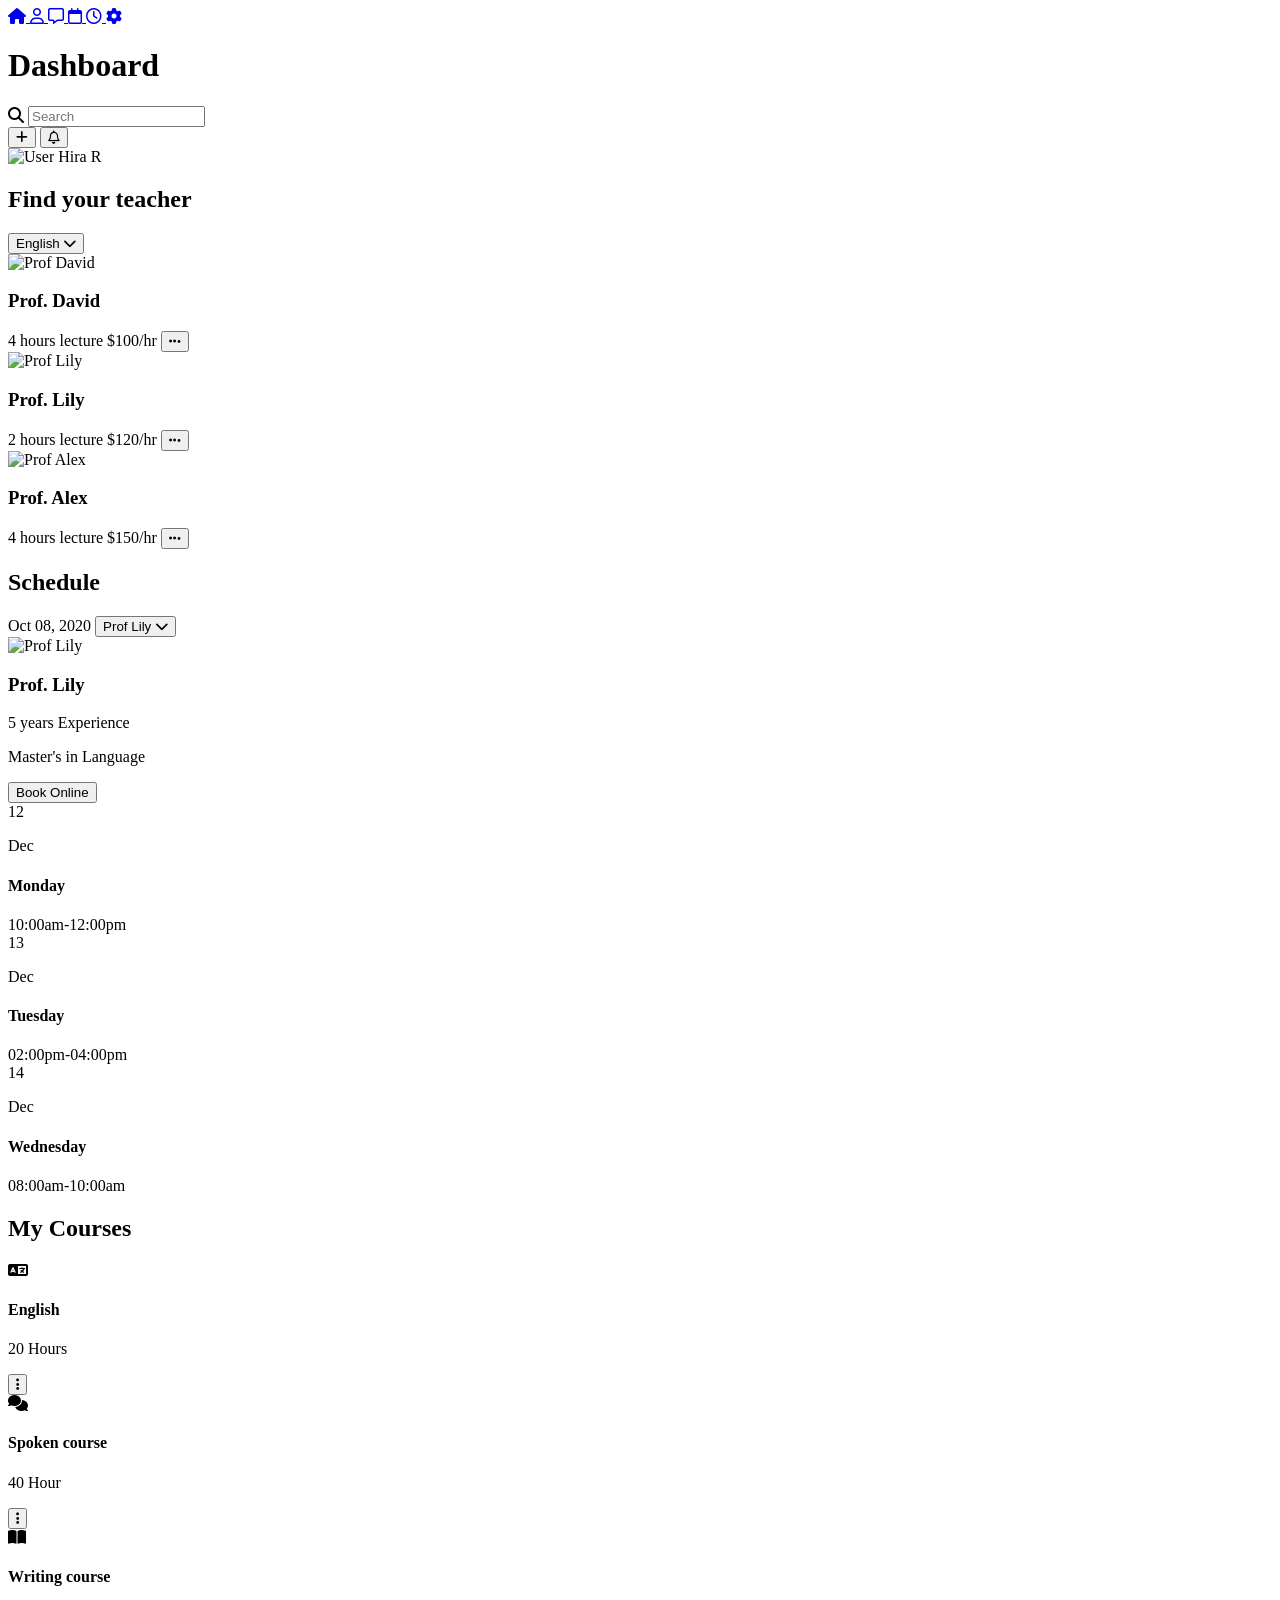
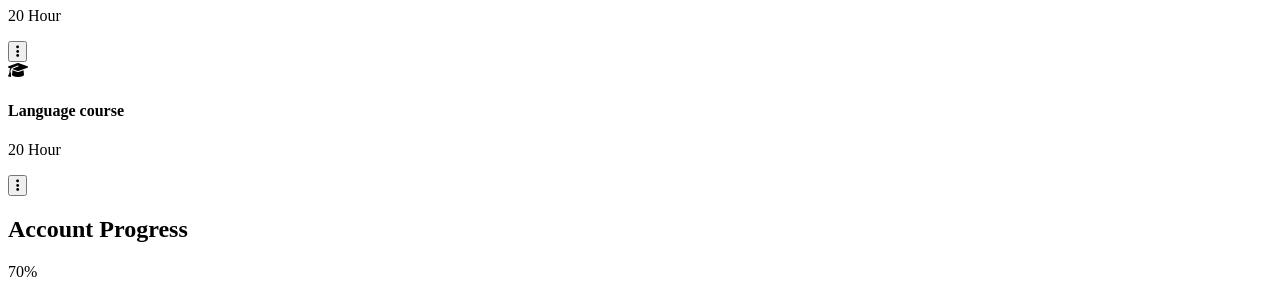
==== w1.html @ fefd1c25 "Add files via upload" ====
<!DOCTYPE html>
<html lang="en">
<head>
    <meta charset="UTF-8" />
    <meta name="viewport" content="width=device-width, initial-scale=1.0" />
    <title>Language Learning Dashboard</title>

    <!-- Font Awesome -->
    <link rel="stylesheet" href="https://cdnjs.cloudflare.com/ajax/libs/font-awesome/6.5.1/css/all.min.css">

    <!-- CSS File -->
    <link rel="stylesheet" href="style.css">
</head>
<body>

    <div class="app-wrapper">

        <!-- Sidebar -->
        <aside class="sidebar">
            <div class="sidebar-logo">
                <span></span>
            </div>

            <nav class="sidebar-nav">
                <a href="#" class="nav-item active">
                    <i class="fa-solid fa-house"></i>
                </a>

                <a href="#" class="nav-item">
                    <i class="fa-regular fa-user"></i>
                </a>

                <a href="#" class="nav-item">
                    <i class="fa-regular fa-message"></i>
                </a>

                <a href="#" class="nav-item">
                    <i class="fa-regular fa-calendar"></i>
                </a>

                <a href="#" class="nav-item">
                    <i class="fa-regular fa-clock"></i>
                </a>

                <a href="#" class="nav-item">
                    <i class="fa-solid fa-gear"></i>
                </a>
            </nav>
        </aside>

        <!-- Main Container -->
        <main class="dashboard-container">

            <!-- Header -->
            <header class="topbar">

                <h1 class="dashboard-title">Dashboard</h1>

                <div class="search-box">
                    <i class="fa-solid fa-magnifying-glass"></i>
                    <input type="text" placeholder="Search">
                </div>

                <div class="header-actions">

                    <button class="icon-btn add-btn">
                        <i class="fa-solid fa-plus"></i>
                    </button>

                    <button class="icon-btn notification-btn">
                        <i class="fa-regular fa-bell"></i>
                        <span class="notification-dot"></span>
                    </button>

                    <div class="user-profile">
                        <img src="https://via.placeholder.com/50x50" alt="User">
                        <span>Hira R</span>
                    </div>

                </div>

            </header>

            <div class="content-grid">

                <!-- Main Content -->
                <section class="main-content">

                    <!-- Teachers Section -->
                    <section class="teachers-section">

                        <div class="section-header">
                            <h2>Find your teacher</h2>

                            <button class="language-select">
                                English
                                <i class="fa-solid fa-chevron-down"></i>
                            </button>
                        </div>

                        <div class="teacher-list">

                            <article class="teacher-row">
                                <div class="teacher-info">
                                    <img src="https://via.placeholder.com/60" alt="Prof David">
                                    <h3>Prof. David</h3>
                                </div>

                                <span>4 hours lecture</span>
                                <span>$100/hr</span>

                                <button class="more-btn">
                                    <i class="fa-solid fa-ellipsis"></i>
                                </button>
                            </article>

                            <article class="teacher-row active">
                                <div class="teacher-info">
                                    <img src="https://via.placeholder.com/60" alt="Prof Lily">
                                    <h3>Prof. Lily</h3>
                                </div>

                                <span>2 hours lecture</span>
                                <span>$120/hr</span>

                                <button class="more-btn">
                                    <i class="fa-solid fa-ellipsis"></i>
                                </button>
                            </article>

                            <article class="teacher-row">
                                <div class="teacher-info">
                                    <img src="https://via.placeholder.com/60" alt="Prof Alex">
                                    <h3>Prof. Alex</h3>
                                </div>

                                <span>4 hours lecture</span>
                                <span>$150/hr</span>

                                <button class="more-btn">
                                    <i class="fa-solid fa-ellipsis"></i>
                                </button>
                            </article>

                        </div>

                    </section>

                    <!-- Schedule -->
                    <section class="schedule-section">

                        <div class="schedule-header">
                            <h2>Schedule</h2>

                            <div class="schedule-filter">
                                <span>Oct 08, 2020</span>

                                <button class="teacher-dropdown">
                                    Prof Lily
                                    <i class="fa-solid fa-chevron-down"></i>
                                </button>
                            </div>
                        </div>

                        <div class="schedule-grid">

                            <!-- Teacher Card -->
                            <div class="teacher-card">

                                <img src="https://via.placeholder.com/120" alt="Prof Lily">

                                <h3>Prof. Lily</h3>

                                <p>5 years Experience</p>
                                <p>Master's in Language</p>

                                <button class="book-btn">
                                    Book Online
                                </button>

                            </div>

                            <!-- Schedule Items -->
                            <div class="schedule-list">

                                <div class="schedule-item">
                                    <div class="date-card">
                                        <span class="date-number">12</span>

                                        <div>
                                            <p>Dec</p>
                                            <h4>Monday</h4>
                                        </div>
                                    </div>

                                    <span class="time">10:00am-12:00pm</span>
                                </div>

                                <div class="schedule-item selected">
                                    <div class="date-card">
                                        <span class="date-number">13</span>

                                        <div>
                                            <p>Dec</p>
                                            <h4>Tuesday</h4>
                                        </div>
                                    </div>

                                    <span class="time">02:00pm-04:00pm</span>
                                </div>

                                <div class="schedule-item">
                                    <div class="date-card">
                                        <span class="date-number">14</span>

                                        <div>
                                            <p>Dec</p>
                                            <h4>Wednesday</h4>
                                        </div>
                                    </div>

                                    <span class="time">08:00am-10:00am</span>
                                </div>

                            </div>

                        </div>

                    </section>

                </section>

                <!-- Right Sidebar -->
                <aside class="right-panel">

                    <!-- Courses -->
                    <section class="courses-card">

                        <h2>My Courses</h2>

                        <div class="course-item">
                            <div class="course-icon">
                                <i class="fa-solid fa-language"></i>
                            </div>

                            <div>
                                <h4>English</h4>
                                <p>20 Hours</p>
                            </div>

                            <button class="more-btn">
                                <i class="fa-solid fa-ellipsis-vertical"></i>
                            </button>
                        </div>

                        <div class="course-item">
                            <div class="course-icon">
                                <i class="fa-solid fa-comments"></i>
                            </div>

                            <div>
                                <h4>Spoken course</h4>
                                <p>40 Hour</p>
                            </div>

                            <button class="more-btn">
                                <i class="fa-solid fa-ellipsis-vertical"></i>
                            </button>
                        </div>

                        <div class="course-item">
                            <div class="course-icon">
                                <i class="fa-solid fa-book-open"></i>
                            </div>

                            <div>
                                <h4>Writing course</h4>
                                <p>20 Hour</p>
                            </div>

                            <button class="more-btn">
                                <i class="fa-solid fa-ellipsis-vertical"></i>
                            </button>
                        </div>

                        <div class="course-item">
                            <div class="course-icon">
                                <i class="fa-solid fa-graduation-cap"></i>
                            </div>

                            <div>
                                <h4>Language course</h4>
                                <p>20 Hour</p>
                            </div>

                            <button class="more-btn">
                                <i class="fa-solid fa-ellipsis-vertical"></i>
                            </button>
                        </div>

                    </section>

                    <!-- Progress -->
                    <section class="progress-card">

                        <h2>Account Progress</h2>

                        <div class="progress-circle">
                            <div class="progress-value">70%</div>
                        </div>

                        <div class="progress-bar">
                            <div class="progress-fill"></div>
                        </div>

                    </section>

                </aside>

            </div>

        </main>

    </div>

    <script src="script.js"></script>

</body>
</html>
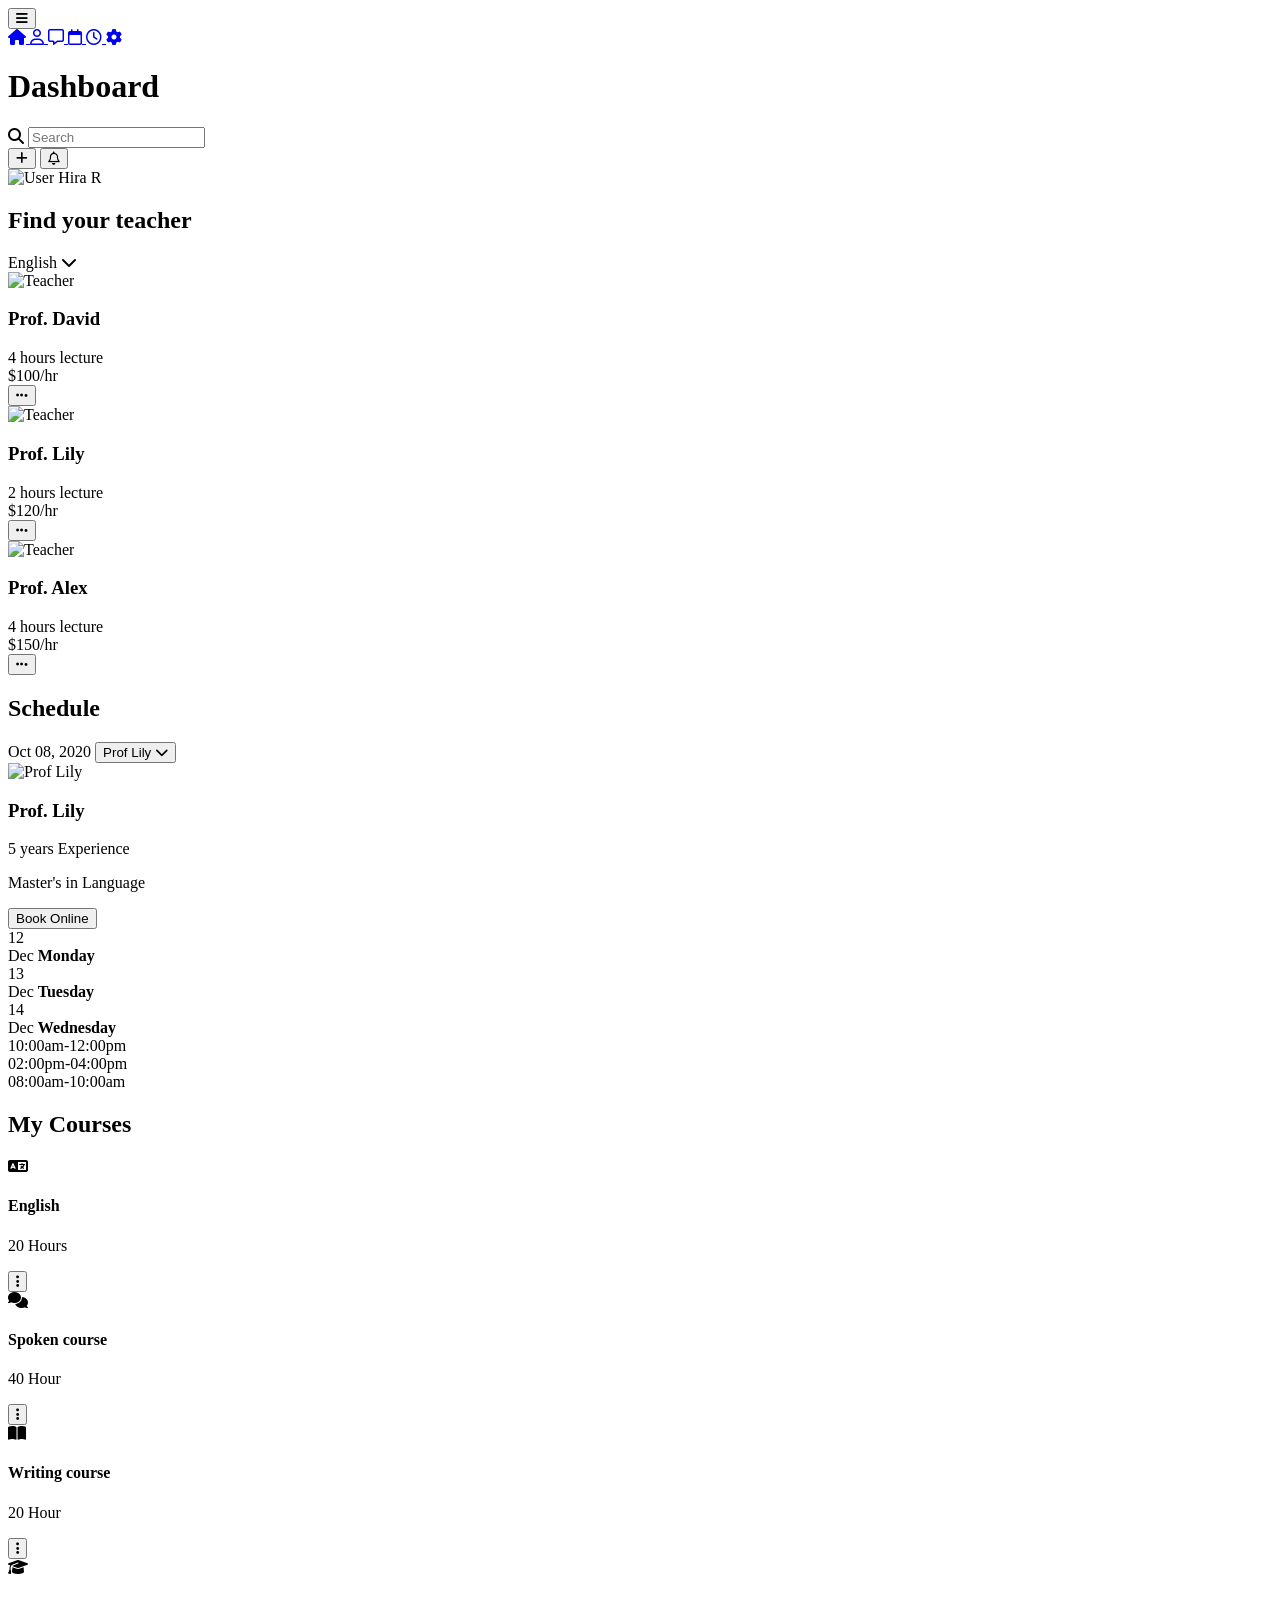
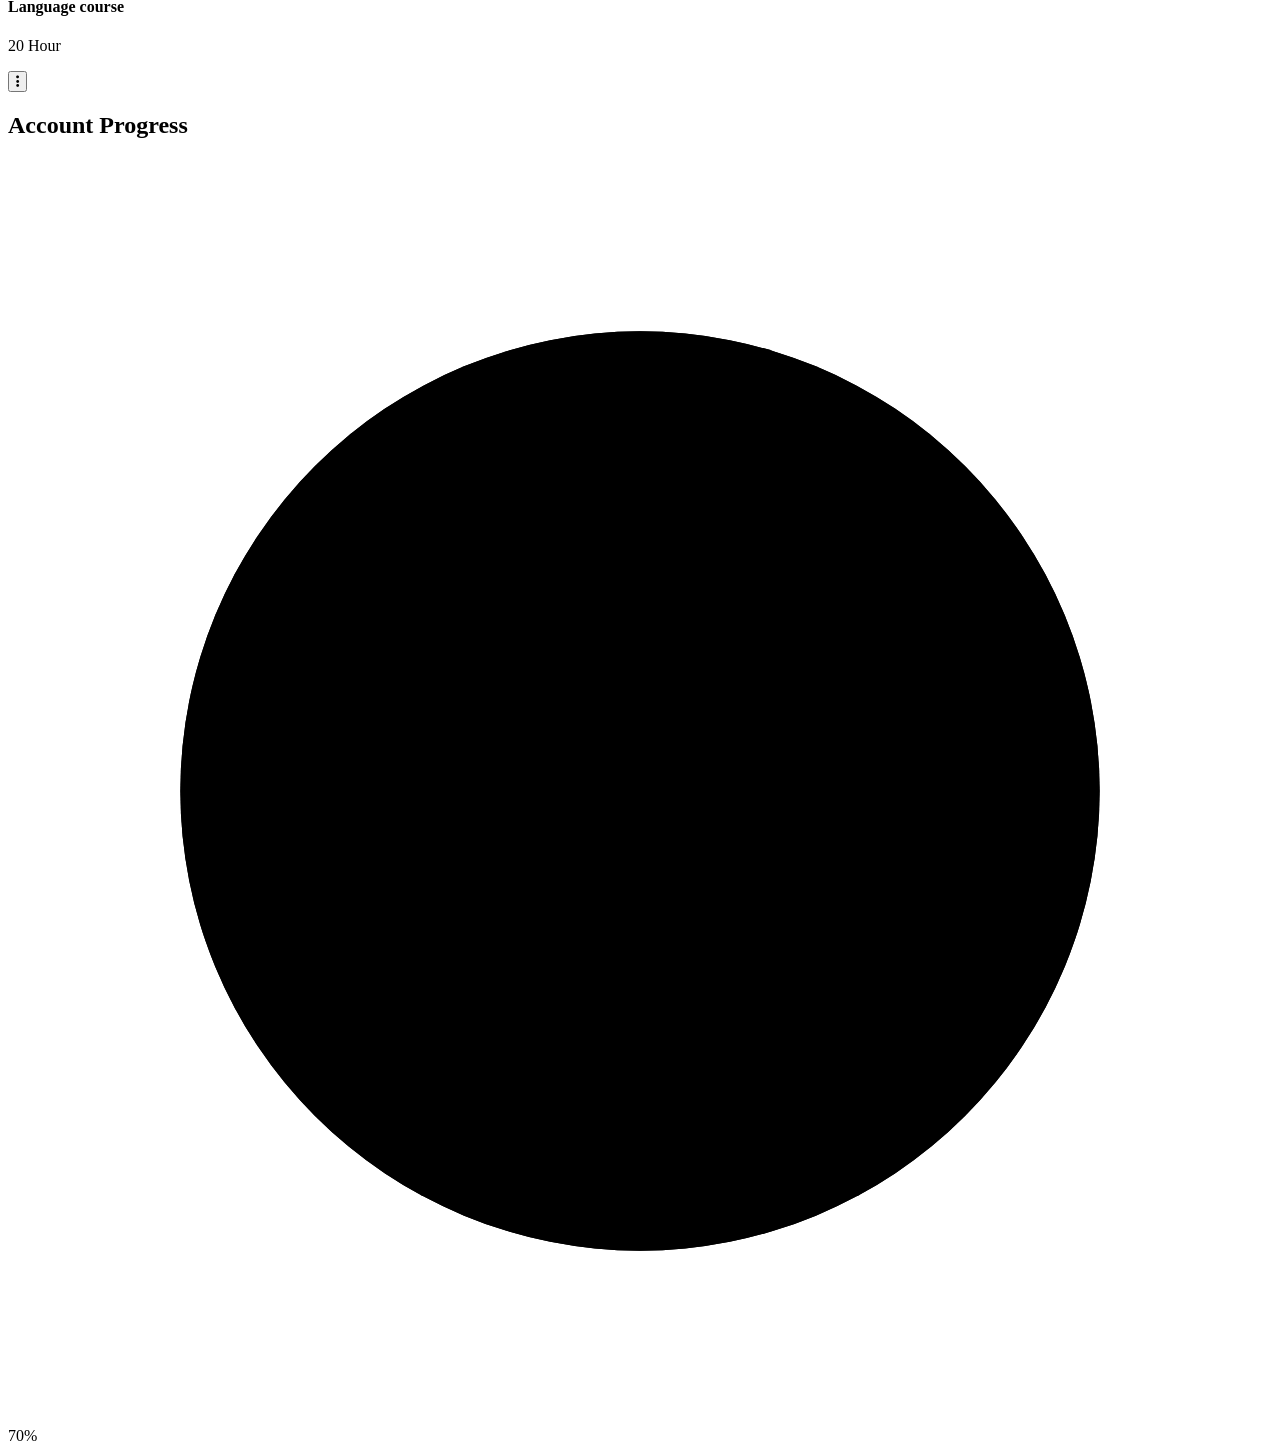
==== commit ec002010: "Update w1.html" ====
--- a/w1.html
+++ b/w1.html
@@ -3,22 +3,24 @@
 <head>
     <meta charset="UTF-8" />
     <meta name="viewport" content="width=device-width, initial-scale=1.0" />
-    <title>Language Learning Dashboard</title>
+    <title>Education Dashboard</title>
 
     <!-- Font Awesome -->
-    <link rel="stylesheet" href="https://cdnjs.cloudflare.com/ajax/libs/font-awesome/6.5.1/css/all.min.css">
+    <link rel="stylesheet" href="https://cdnjs.cloudflare.com/ajax/libs/font-awesome/6.5.2/css/all.min.css" />
 
     <!-- CSS File -->
-    <link rel="stylesheet" href="style.css">
+    <link rel="stylesheet" href="css/style.css" />
 </head>
 <body>
 
-    <div class="app-wrapper">
+    <div class="dashboard-wrapper">
 
         <!-- Sidebar -->
         <aside class="sidebar">
-            <div class="sidebar-logo">
-                <span></span>
+            <div class="sidebar-top">
+                <button class="menu-btn">
+                    <i class="fa-solid fa-bars"></i>
+                </button>
             </div>
 
             <nav class="sidebar-nav">
@@ -48,32 +50,38 @@
             </nav>
         </aside>
 
-        <!-- Main Container -->
-        <main class="dashboard-container">
+        <!-- Main Content -->
+        <main class="dashboard-content">
 
             <!-- Header -->
-            <header class="topbar">
-
-                <h1 class="dashboard-title">Dashboard</h1>
+            <header class="dashboard-header">
+
+                <h1 class="logo-title">Dashboard</h1>
 
                 <div class="search-box">
                     <i class="fa-solid fa-magnifying-glass"></i>
-                    <input type="text" placeholder="Search">
+                    <input
+                        type="text"
+                        placeholder="Search"
+                    />
                 </div>
 
                 <div class="header-actions">
 
-                    <button class="icon-btn add-btn">
+                    <button class="icon-circle add-btn">
                         <i class="fa-solid fa-plus"></i>
                     </button>
 
-                    <button class="icon-btn notification-btn">
+                    <button class="notification-btn">
                         <i class="fa-regular fa-bell"></i>
                         <span class="notification-dot"></span>
                     </button>
 
                     <div class="user-profile">
-                        <img src="https://via.placeholder.com/50x50" alt="User">
+                        <img
+                            src="https://via.placeholder.com/60"
+                            alt="User"
+                        />
                         <span>Hira R</span>
                     </div>
 
@@ -81,65 +89,87 @@
 
             </header>
 
+            <!-- Main Layout -->
             <div class="content-grid">
 
-                <!-- Main Content -->
-                <section class="main-content">
-
-                    <!-- Teachers Section -->
+                <!-- Left Side -->
+                <section class="left-content">
+
+                    <!-- Teachers -->
                     <section class="teachers-section">
 
                         <div class="section-header">
                             <h2>Find your teacher</h2>
 
-                            <button class="language-select">
-                                English
+                            <div class="language-select">
+                                <span>English</span>
                                 <i class="fa-solid fa-chevron-down"></i>
-                            </button>
+                            </div>
                         </div>
 
                         <div class="teacher-list">
 
-                            <article class="teacher-row">
+                            <article class="teacher-card">
+
                                 <div class="teacher-info">
-                                    <img src="https://via.placeholder.com/60" alt="Prof David">
+                                    <img src="https://via.placeholder.com/80" alt="Teacher">
                                     <h3>Prof. David</h3>
                                 </div>
 
-                                <span>4 hours lecture</span>
-                                <span>$100/hr</span>
+                                <div class="teacher-hours">
+                                    4 hours lecture
+                                </div>
+
+                                <div class="teacher-price">
+                                    $100/hr
+                                </div>
 
                                 <button class="more-btn">
                                     <i class="fa-solid fa-ellipsis"></i>
                                 </button>
-                            </article>
-
-                            <article class="teacher-row active">
+
+                            </article>
+
+                            <article class="teacher-card featured">
+
                                 <div class="teacher-info">
-                                    <img src="https://via.placeholder.com/60" alt="Prof Lily">
+                                    <img src="https://via.placeholder.com/80" alt="Teacher">
                                     <h3>Prof. Lily</h3>
                                 </div>
 
-                                <span>2 hours lecture</span>
-                                <span>$120/hr</span>
+                                <div class="teacher-hours">
+                                    2 hours lecture
+                                </div>
+
+                                <div class="teacher-price">
+                                    $120/hr
+                                </div>
 
                                 <button class="more-btn">
                                     <i class="fa-solid fa-ellipsis"></i>
                                 </button>
-                            </article>
-
-                            <article class="teacher-row">
+
+                            </article>
+
+                            <article class="teacher-card">
+
                                 <div class="teacher-info">
-                                    <img src="https://via.placeholder.com/60" alt="Prof Alex">
+                                    <img src="https://via.placeholder.com/80" alt="Teacher">
                                     <h3>Prof. Alex</h3>
                                 </div>
 
-                                <span>4 hours lecture</span>
-                                <span>$150/hr</span>
+                                <div class="teacher-hours">
+                                    4 hours lecture
+                                </div>
+
+                                <div class="teacher-price">
+                                    $150/hr
+                                </div>
 
                                 <button class="more-btn">
                                     <i class="fa-solid fa-ellipsis"></i>
                                 </button>
+
                             </article>
 
                         </div>
@@ -152,26 +182,35 @@
                         <div class="schedule-header">
                             <h2>Schedule</h2>
 
-                            <div class="schedule-filter">
-                                <span>Oct 08, 2020</span>
-
-                                <button class="teacher-dropdown">
+                            <div class="schedule-controls">
+
+                                <span class="schedule-date">
+                                    Oct 08, 2020
+                                </span>
+
+                                <button class="teacher-filter">
                                     Prof Lily
                                     <i class="fa-solid fa-chevron-down"></i>
                                 </button>
-                            </div>
-                        </div>
-
-                        <div class="schedule-grid">
-
-                            <!-- Teacher Card -->
-                            <div class="teacher-card">
-
-                                <img src="https://via.placeholder.com/120" alt="Prof Lily">
+
+                            </div>
+
+                        </div>
+
+                        <div class="schedule-layout">
+
+                            <!-- Teacher Profile -->
+                            <div class="schedule-profile">
+
+                                <img
+                                    src="https://via.placeholder.com/120"
+                                    alt="Prof Lily"
+                                >
 
                                 <h3>Prof. Lily</h3>
 
                                 <p>5 years Experience</p>
+
                                 <p>Master's in Language</p>
 
                                 <button class="book-btn">
@@ -180,46 +219,51 @@
 
                             </div>
 
-                            <!-- Schedule Items -->
-                            <div class="schedule-list">
-
-                                <div class="schedule-item">
-                                    <div class="date-card">
-                                        <span class="date-number">12</span>
-
-                                        <div>
-                                            <p>Dec</p>
-                                            <h4>Monday</h4>
-                                        </div>
+                            <!-- Schedule Days -->
+                            <div class="schedule-days">
+
+                                <div class="schedule-day">
+                                    <div class="day-number">12</div>
+
+                                    <div class="day-info">
+                                        <span>Dec</span>
+                                        <strong>Monday</strong>
                                     </div>
-
-                                    <span class="time">10:00am-12:00pm</span>
-                                </div>
-
-                                <div class="schedule-item selected">
-                                    <div class="date-card">
-                                        <span class="date-number">13</span>
-
-                                        <div>
-                                            <p>Dec</p>
-                                            <h4>Tuesday</h4>
-                                        </div>
+                                </div>
+
+                                <div class="schedule-day active">
+                                    <div class="day-number">13</div>
+
+                                    <div class="day-info">
+                                        <span>Dec</span>
+                                        <strong>Tuesday</strong>
                                     </div>
-
-                                    <span class="time">02:00pm-04:00pm</span>
-                                </div>
-
-                                <div class="schedule-item">
-                                    <div class="date-card">
-                                        <span class="date-number">14</span>
-
-                                        <div>
-                                            <p>Dec</p>
-                                            <h4>Wednesday</h4>
-                                        </div>
+                                </div>
+
+                                <div class="schedule-day">
+                                    <div class="day-number">14</div>
+
+                                    <div class="day-info">
+                                        <span>Dec</span>
+                                        <strong>Wednesday</strong>
                                     </div>
-
-                                    <span class="time">08:00am-10:00am</span>
+                                </div>
+
+                            </div>
+
+                            <!-- Time Slots -->
+                            <div class="schedule-times">
+
+                                <div class="time-slot">
+                                    10:00am-12:00pm
+                                </div>
+
+                                <div class="time-slot">
+                                    02:00pm-04:00pm
+                                </div>
+
+                                <div class="time-slot">
+                                    08:00am-10:00am
                                 </div>
 
                             </div>
@@ -234,79 +278,103 @@
                 <aside class="right-panel">
 
                     <!-- Courses -->
-                    <section class="courses-card">
+                    <section class="courses-section">
 
                         <h2>My Courses</h2>
 
-                        <div class="course-item">
-                            <div class="course-icon">
-                                <i class="fa-solid fa-language"></i>
-                            </div>
-
-                            <div>
-                                <h4>English</h4>
-                                <p>20 Hours</p>
-                            </div>
-
-                            <button class="more-btn">
-                                <i class="fa-solid fa-ellipsis-vertical"></i>
-                            </button>
-                        </div>
-
-                        <div class="course-item">
-                            <div class="course-icon">
-                                <i class="fa-solid fa-comments"></i>
-                            </div>
-
-                            <div>
-                                <h4>Spoken course</h4>
-                                <p>40 Hour</p>
-                            </div>
-
-                            <button class="more-btn">
-                                <i class="fa-solid fa-ellipsis-vertical"></i>
-                            </button>
-                        </div>
-
-                        <div class="course-item">
-                            <div class="course-icon">
-                                <i class="fa-solid fa-book-open"></i>
-                            </div>
-
-                            <div>
-                                <h4>Writing course</h4>
-                                <p>20 Hour</p>
-                            </div>
-
-                            <button class="more-btn">
-                                <i class="fa-solid fa-ellipsis-vertical"></i>
-                            </button>
-                        </div>
-
-                        <div class="course-item">
-                            <div class="course-icon">
-                                <i class="fa-solid fa-graduation-cap"></i>
-                            </div>
-
-                            <div>
-                                <h4>Language course</h4>
-                                <p>20 Hour</p>
-                            </div>
-
-                            <button class="more-btn">
-                                <i class="fa-solid fa-ellipsis-vertical"></i>
-                            </button>
+                        <div class="course-list">
+
+                            <article class="course-item">
+                                <div class="course-icon">
+                                    <i class="fa-solid fa-language"></i>
+                                </div>
+
+                                <div class="course-content">
+                                    <h4>English</h4>
+                                    <p>20 Hours</p>
+                                </div>
+
+                                <button class="more-btn">
+                                    <i class="fa-solid fa-ellipsis-vertical"></i>
+                                </button>
+                            </article>
+
+                            <article class="course-item">
+                                <div class="course-icon">
+                                    <i class="fa-solid fa-comments"></i>
+                                </div>
+
+                                <div class="course-content">
+                                    <h4>Spoken course</h4>
+                                    <p>40 Hour</p>
+                                </div>
+
+                                <button class="more-btn">
+                                    <i class="fa-solid fa-ellipsis-vertical"></i>
+                                </button>
+                            </article>
+
+                            <article class="course-item">
+                                <div class="course-icon">
+                                    <i class="fa-solid fa-book-open"></i>
+                                </div>
+
+                                <div class="course-content">
+                                    <h4>Writing course</h4>
+                                    <p>20 Hour</p>
+                                </div>
+
+                                <button class="more-btn">
+                                    <i class="fa-solid fa-ellipsis-vertical"></i>
+                                </button>
+                            </article>
+
+                            <article class="course-item">
+                                <div class="course-icon">
+                                    <i class="fa-solid fa-graduation-cap"></i>
+                                </div>
+
+                                <div class="course-content">
+                                    <h4>Language course</h4>
+                                    <p>20 Hour</p>
+                                </div>
+
+                                <button class="more-btn">
+                                    <i class="fa-solid fa-ellipsis-vertical"></i>
+                                </button>
+                            </article>
+
                         </div>
 
                     </section>
 
                     <!-- Progress -->
-                    <section class="progress-card">
+                    <section class="progress-section">
 
                         <h2>Account Progress</h2>
 
                         <div class="progress-circle">
-                            <div class="progress-value">70%</div>
+
+                            <svg viewBox="0 0 220 220">
+                                <circle
+                                    class="progress-bg"
+                                    cx="110"
+                                    cy="110"
+                                    r="80"
+                                ></circle>
+
+                                <circle
+                                    class="progress-value"
+                                    cx="110"
+                                    cy="110"
+                                    r="80"
+                                ></circle>
+                            </svg>
+
+                            <div class="progress-text">
+                                70%
+                            </div>
+
                         </div>
 
                         <div class="progress-bar">
@@ -323,7 +391,7 @@
 
     </div>
 
-    <script src="script.js"></script>
+    <script src="js/script.js"></script>
 
 </body>
-</html>+</html>
